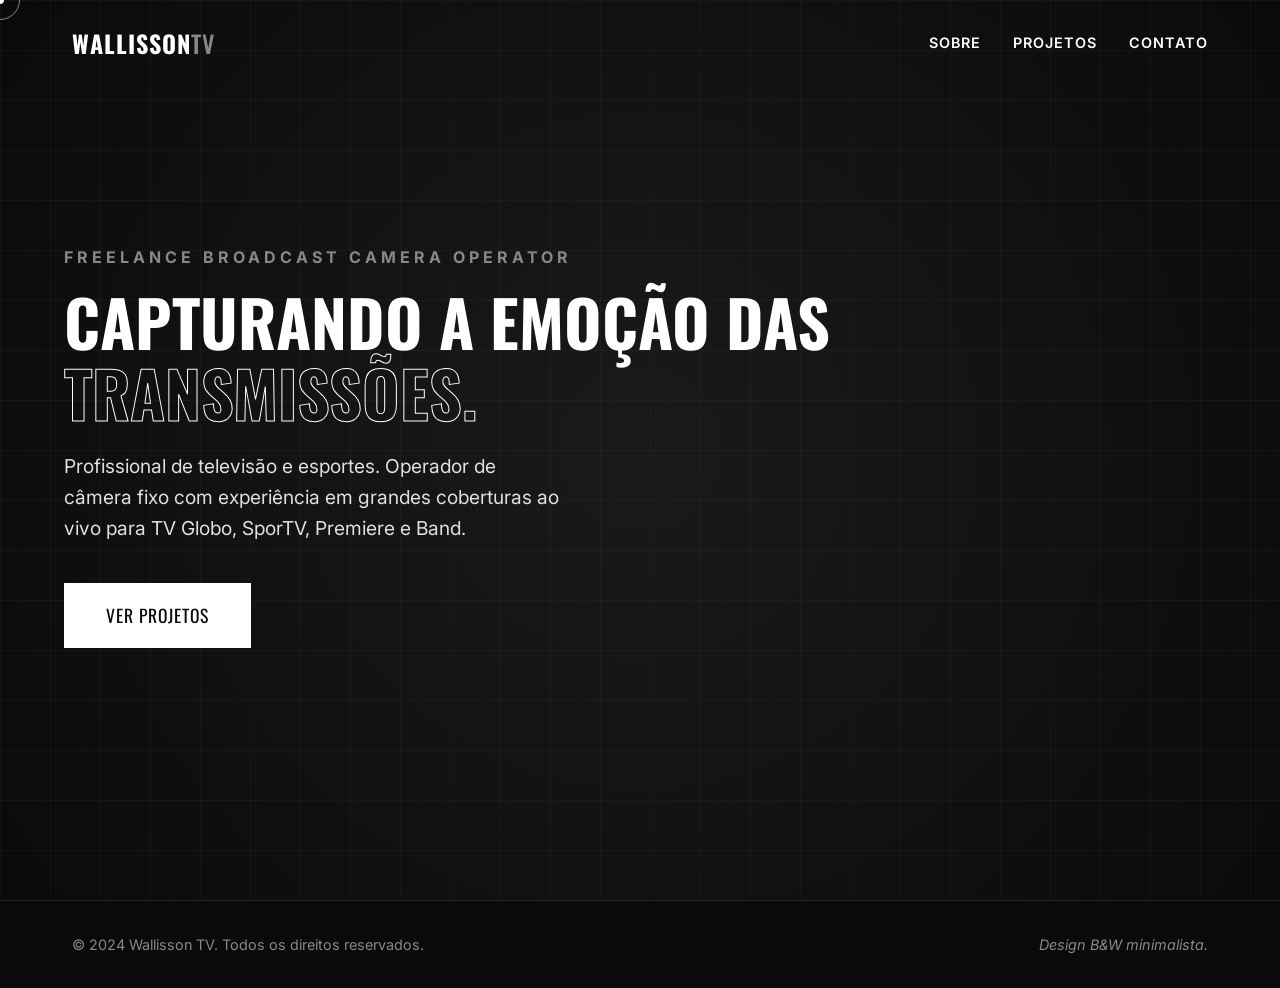
==== index.html @ 16e76c0e "alteracoes_de_imagens" ====
<!DOCTYPE html>
<html lang="pt-BR">
<head>
    <meta charset="UTF-8">
    <meta name="viewport" content="width=device-width, initial-scale=1.0">
    <title>Wallisson TV | Broadcast Camera Operator</title>
    <meta name="description" content="Portfólio de Wallisson Eugenio - Operador de câmera broadcast.">
    <link rel="preconnect" href="https://fonts.googleapis.com">
    <link rel="preconnect" href="https://fonts.gstatic.com" crossorigin>
    <link href="https://fonts.googleapis.com/css2?family=Inter:wght@300;400;600&family=Oswald:wght@500;700&display=swap" rel="stylesheet">
    <link rel="stylesheet" href="style.css">
</head>
<body class="page-transition">
    <!-- Custom Cursor -->
    <div class="custom-cursor"></div>
    <div class="custom-cursor-follower"></div>

    <!-- Navigation -->
    <nav id="navbar">
        <div class="nav-container">
            <a href="index.html" class="logo">WALLISSON<span>TV</span></a>
            <ul class="nav-links">
                <li><a href="sobre.html">Sobre</a></li>
                <li><a href="projetos.html">Projetos</a></li>
                <li><a href="contato.html">Contato</a></li>
            </ul>
            <div class="hamburger">
                <span></span>
                <span></span>
                <span></span>
            </div>
        </div>
    </nav>

    <!-- Hero Section -->
    <section id="home" class="hero">
        <div class="hero-content fade-in">
            <h2 class="hero-subtitle">Freelance Broadcast Camera Operator</h2>
            <h1 class="hero-title">Capturando a emoção das <span>transmissões.</span></h1>
            <p class="hero-description">Profissional de televisão e esportes. Operador de câmera fixo com experiência em grandes coberturas ao vivo para TV Globo, SporTV, Premiere e Band.</p>
            <a href="projetos.html" class="btn-primary">Ver Projetos</a>
        </div>
    </section>

    <!-- Footer -->
    <footer>
        <div class="container">
            <p>&copy; 2024 Wallisson TV. Todos os direitos reservados.</p>
            <p class="design-credit">Design B&W minimalista.</p>
        </div>
    </footer>

    <!-- JavaScript -->
    <script src="script.js"></script>
</body>
</html>
---- style.css ----
/* =========================================
   WALLISSON TV - BLACK & WHITE PORTFOLIO
   ========================================= */

/* CSS Variables */
:root {
    --black: #0a0a0a;
    --dark-gray: #1a1a1a;
    --gray: #888888;
    --light-gray: #e0e0e0;
    --white: #ffffff;
    
    --font-main: 'Inter', sans-serif;
    --font-heading: 'Oswald', sans-serif;
    
    --transition-fast: 0.3s ease;
    --transition-slow: 0.6s cubic-bezier(0.16, 1, 0.3, 1);
}

/* Reset & Base Styles */
* {
    margin: 0;
    padding: 0;
    box-sizing: border-box;
}

html {
    scroll-behavior: smooth;
}

body {
    background-color: var(--black);
    color: var(--white);
    font-family: var(--font-main);
    line-height: 1.6;
    overflow-x: hidden;
    cursor: none; /* For custom cursor */
}

a {
    text-decoration: none;
    color: inherit;
    cursor: none;
}

ul {
    list-style: none;
}

/* Utility Classes */
.container {
    max-width: 1200px;
    margin: 0 auto;
    padding: 0 2rem;
}

.section-padding {
    padding: 8rem 0;
}

.section-title {
    font-family: var(--font-heading);
    font-size: 3rem;
    text-transform: uppercase;
    letter-spacing: 2px;
    margin-bottom: 2rem;
    position: relative;
    display: inline-block;
}

.section-title::after {
    content: '';
    position: absolute;
    bottom: -10px;
    left: 0;
    width: 60px;
    height: 4px;
    background-color: var(--white);
}

/* Custom Cursor */
.custom-cursor {
    width: 8px;
    height: 8px;
    background-color: var(--white);
    border-radius: 50%;
    position: fixed;
    top: 0;
    left: 0;
    pointer-events: none;
    z-index: 9999;
    transform: translate(-50%, -50%);
    transition: transform var(--transition-fast);
}

.custom-cursor-follower {
    width: 40px;
    height: 40px;
    border: 1px solid rgba(255, 255, 255, 0.5);
    border-radius: 50%;
    position: fixed;
    top: 0;
    left: 0;
    pointer-events: none;
    z-index: 9998;
    transform: translate(-50%, -50%);
    transition: width var(--transition-fast), height var(--transition-fast), background-color var(--transition-fast);
}

.cursor-hover .custom-cursor {
    transform: translate(-50%, -50%) scale(0);
}

.cursor-hover .custom-cursor-follower {
    width: 60px;
    height: 60px;
    background-color: rgba(255, 255, 255, 0.1);
    border-color: transparent;
    backdrop-filter: blur(2px);
}

/* Navigation */
nav {
    position: fixed;
    top: 0;
    left: 0;
    width: 100%;
    padding: 1.5rem 0;
    z-index: 1000;
    transition: background-color var(--transition-fast), padding var(--transition-fast);
}

nav.scrolled {
    background-color: rgba(10, 10, 10, 0.9);
    backdrop-filter: blur(10px);
    padding: 1rem 0;
    border-bottom: 1px solid rgba(255,255,255,0.1);
}

.nav-container {
    max-width: 1200px;
    margin: 0 auto;
    padding: 0 2rem;
    display: flex;
    justify-content: space-between;
    align-items: center;
}

.logo {
    font-family: var(--font-heading);
    font-size: 1.5rem;
    font-weight: 700;
    letter-spacing: 1px;
    text-transform: uppercase;
}

.logo span {
    color: var(--gray);
    font-weight: 500;
}

.nav-links {
    display: flex;
    gap: 2rem;
}

.nav-links a {
    font-size: 0.9rem;
    font-weight: 600;
    text-transform: uppercase;
    letter-spacing: 1px;
    position: relative;
    padding-bottom: 5px;
}

.nav-links a::after {
    content: '';
    position: absolute;
    bottom: 0;
    left: 0;
    width: 0;
    height: 2px;
    background-color: var(--white);
    transition: width var(--transition-fast);
}

.nav-links a:hover::after {
    width: 100%;
}

.hamburger {
    display: none;
    flex-direction: column;
    gap: 6px;
    cursor: pointer;
}

.hamburger span {
    display: block;
    width: 30px;
    height: 2px;
    background-color: var(--white);
    transition: var(--transition-fast);
}

/* Buttons */
.btn-primary, .btn-secondary {
    display: inline-block;
    padding: 1rem 2.5rem;
    font-family: var(--font-heading);
    font-size: 1.1rem;
    text-transform: uppercase;
    letter-spacing: 1px;
    transition: var(--transition-slow);
    position: relative;
    overflow: hidden;
    z-index: 1;
}

.btn-primary {
    background-color: var(--white);
    color: var(--black);
    border: 2px solid var(--white);
}

.btn-primary::before {
    content: '';
    position: absolute;
    top: 0;
    left: 0;
    width: 0%;
    height: 100%;
    background-color: var(--black);
    z-index: -1;
    transition: var(--transition-slow);
}

.btn-primary:hover {
    color: var(--white);
}

.btn-primary:hover::before {
    width: 100%;
}

.btn-secondary {
    background-color: transparent;
    color: var(--white);
    border: 2px solid var(--white);
}

.btn-secondary:hover {
    background-color: var(--white);
    color: var(--black);
}

/* Hero Section */
.hero {
    height: 100vh;
    display: flex;
    align-items: center;
    position: relative;
    padding: 0 4rem;
    background: radial-gradient(circle at center, var(--dark-gray) 0%, var(--black) 100%);
    overflow: hidden;
}

/* Subtle background pattern for hero */
.hero::before {
    content: '';
    position: absolute;
    top: 0; left: 0; right: 0; bottom: 0;
    background-image: 
        linear-gradient(rgba(255, 255, 255, 0.03) 1px, transparent 1px),
        linear-gradient(90deg, rgba(255, 255, 255, 0.03) 1px, transparent 1px);
    background-size: 50px 50px;
    z-index: 0;
}

.hero-content {
    max-width: 800px;
    z-index: 1;
}

.hero-subtitle {
    font-size: 1rem;
    text-transform: uppercase;
    letter-spacing: 4px;
    color: var(--gray);
    margin-bottom: 1rem;
}

.hero-title {
    font-family: var(--font-heading);
    font-size: 5vw;
    line-height: 1.1;
    margin-bottom: 1.5rem;
    text-transform: uppercase;
}

.hero-title span {
    color: transparent;
    -webkit-text-stroke: 1px var(--white);
    display: block;
}

.hero-description {
    font-size: 1.2rem;
    color: var(--light-gray);
    margin-bottom: 2.5rem;
    max-width: 500px;
}

.scroll-indicator {
    position: absolute;
    bottom: 40px;
    left: 50%;
    transform: translateX(-50%);
    display: flex;
    flex-direction: column;
    align-items: center;
    gap: 10px;
}

.scroll-indicator p {
    font-size: 0.8rem;
    text-transform: uppercase;
    letter-spacing: 2px;
    color: var(--gray);
}

.scroll-indicator .line {
    width: 1px;
    height: 60px;
    background-color: rgba(255,255,255,0.2);
    position: relative;
    overflow: hidden;
}

.scroll-indicator .line::after {
    content: '';
    position: absolute;
    top: 0;
    left: 0;
    width: 100%;
    height: 50%;
    background-color: var(--white);
    animation: scrollDown 2s infinite cubic-bezier(0.77, 0, 0.175, 1);
}

@keyframes scrollDown {
    0% { transform: translateY(-100%); }
    100% { transform: translateY(200%); }
}

/* About Section */
.about {
    background-color: var(--black);
}

.about-grid {
    display: grid;
    grid-template-columns: 1fr 1fr;
    gap: 4rem;
    align-items: center;
}

.about-text p {
    color: var(--light-gray);
    margin-bottom: 1.5rem;
    font-size: 1.1rem;
}

.stats {
    display: flex;
    gap: 3rem;
    margin-top: 3rem;
    padding-top: 2rem;
    border-top: 1px solid rgba(255,255,255,0.1);
}

.stat-item h3 {
    font-family: var(--font-heading);
    font-size: 2.5rem;
    margin-bottom: 0.5rem;
}

.stat-item p {
    font-size: 0.9rem;
    text-transform: uppercase;
    letter-spacing: 1px;
    color: var(--gray);
    margin-bottom: 0;
}

.about-image {
    position: relative;
}

.image-placeholder {
    width: 100%;
    aspect-ratio: 4/5;
    background-color: var(--dark-gray);
    border: 1px solid rgba(255,255,255,0.1);
    display: flex;
    justify-content: center;
    align-items: center;
    color: var(--gray);
    font-size: 0.9rem;
    text-transform: uppercase;
    letter-spacing: 2px;
    position: relative;
    overflow: hidden;
}

.image-placeholder::before {
    content: '';
    position: absolute;
    top: 20px;
    left: -20px;
    width: 100%;
    height: 100%;
    border: 1px solid rgba(255,255,255,0.2);
    z-index: -1;
}

.profile-image {
    width: 100%;
    aspect-ratio: 4/5;
    object-fit: cover;
    display: block;
    border: 1px solid rgba(255,255,255,0.1);
    filter: grayscale(100%);
    transition: var(--transition-slow);
}

.profile-image:hover {
    filter: grayscale(0%);
    transform: scale(1.02);
}

.about-image {
    position: relative;
    z-index: 1;
}

.about-image::before {
    content: '';
    position: absolute;
    top: 20px;
    left: -20px;
    width: 100%;
    height: 100%;
    border: 1px solid rgba(255,255,255,0.2);
    z-index: -1;
    transition: var(--transition-slow);
}

.about-image:hover::before {
    top: 15px;
    left: -15px;
}

/* Work Section */
.work {
    background-color: var(--dark-gray);
}

.section-header {
    text-align: center;
    margin-bottom: 4rem;
}

.section-header .section-title::after {
    left: 50%;
    transform: translateX(-50%);
}

.section-header p {
    color: var(--gray);
    font-size: 1.1rem;
}

.work-grid {
    display: grid;
    grid-template-columns: repeat(2, 1fr);
    gap: 3rem;
}

.work-item {
    cursor: none;
}

.work-image {
    width: 100%;
    aspect-ratio: 16/9;
    background-color: var(--black);
    position: relative;
    overflow: hidden;
    display: flex;
    justify-content: center;
    align-items: center;
    transition: var(--transition-slow);
}

.placeholder-light {
    background-color: #2a2a2a;
}

.play-btn {
    width: 60px;
    height: 60px;
    border: 2px solid var(--white);
    border-radius: 50%;
    position: relative;
    opacity: 0;
    transform: scale(0.8);
    transition: var(--transition-slow);
    z-index: 2;
}

.work-video {
    width: 100%;
    height: 100%;
    object-fit: cover;
    filter: grayscale(100%);
    transition: var(--transition-slow);
    position: absolute;
    top: 0;
    left: 0;
}

.work-item:hover .work-video {
    filter: grayscale(0%);
    transform: scale(1.02);
}

.play-btn::after {
    content: '';
    position: absolute;
    top: 50%;
    left: 55%;
    transform: translate(-50%, -50%);
    border-left: 15px solid var(--white);
    border-top: 10px solid transparent;
    border-bottom: 10px solid transparent;
}

.work-item:hover .work-image {
    transform: scale(0.98);
}

.work-item:hover .play-btn {
    opacity: 1;
    transform: scale(1);
}

.work-item:hover .work-image::before {
    content: '';
    position: absolute;
    top: 0; left: 0; width: 100%; height: 100%;
    background: rgba(0,0,0,0.5);
}

.work-info {
    margin-top: 1.5rem;
}

.work-info h3 {
    font-family: var(--font-heading);
    font-size: 1.5rem;
    text-transform: uppercase;
    margin-bottom: 0.5rem;
}

.work-info p {
    color: var(--gray);
    font-size: 0.9rem;
    text-transform: uppercase;
    letter-spacing: 1px;
}

/* Contact Section */
.contact {
    background: radial-gradient(circle at center, var(--dark-gray) 0%, var(--black) 100%);
    text-align: center;
}

.contact-content {
    max-width: 600px;
    margin: 0 auto;
}

.contact-content p {
    color: var(--light-gray);
    font-size: 1.2rem;
    margin-bottom: 3rem;
}

.social-links {
    margin-top: 5rem;
    display: flex;
    justify-content: center;
    gap: 2rem;
}

.social-links a {
    text-transform: uppercase;
    font-family: var(--font-heading);
    letter-spacing: 2px;
    font-size: 0.9rem;
    position: relative;
    padding-bottom: 5px;
}

.social-links a::after {
    content: '';
    position: absolute;
    bottom: 0;
    left: 0;
    width: 0;
    height: 1px;
    background-color: var(--white);
    transition: var(--transition-fast);
}

.social-links a:hover::after {
    width: 100%;
}

/* Footer */
footer {
    padding: 2rem 0;
    border-top: 1px solid rgba(255,255,255,0.1);
    background-color: var(--black);
}

footer .container {
    display: flex;
    justify-content: space-between;
    align-items: center;
}

footer p {
    color: var(--gray);
    font-size: 0.9rem;
}

.design-credit {
    font-style: italic;
}

/* Animations */
.fade-in {
    opacity: 0;
    animation: fadeIn 1.5s ease forwards;
}

.fade-in-up {
    opacity: 0;
    transform: translateY(40px);
    transition: opacity 0.8s ease, transform 0.8s ease;
}

.fade-in-up.visible {
    opacity: 1;
    transform: translateY(0);
}

@keyframes fadeIn {
    from { opacity: 0; }
    to { opacity: 1; }
}

/* Responsive Design */
@media (max-width: 900px) {
    .about-grid {
        grid-template-columns: 1fr;
    }
    .work-grid {
        grid-template-columns: 1fr;
    }
    .hero-title {
        font-size: 3.5rem;
    }
    footer .container {
        flex-direction: column;
        gap: 1rem;
        text-align: center;
    }
}

@media (max-width: 768px) {
    .nav-links {
        position: fixed;
        top: 0;
        right: -100%;
        width: 100vw;
        height: 100vh;
        background-color: var(--black);
        flex-direction: column;
        justify-content: center;
        align-items: center;
        transition: right var(--transition-slow);
    }
    .nav-links.active {
        right: 0;
    }
    .hamburger {
        display: flex;
        z-index: 1001;
    }
    .hamburger.active span:nth-child(1) {
        transform: translateY(8px) rotate(45deg);
    }
    .hamburger.active span:nth-child(2) {
        opacity: 0;
    }
    .hamburger.active span:nth-child(3) {
        transform: translateY(-8px) rotate(-45deg);
    }
    
    /* Disable custom cursor on mobile for better UX */
    .custom-cursor, .custom-cursor-follower {
        display: none;
    }
    body, a, .work-item {
        cursor: auto;
    }
}

@media (max-width: 480px) {
    .hero-title {
        font-size: 2.5rem;
    }
    .section-title {
        font-size: 2rem;
    }
    .hero {
        padding: 0 2rem;
    }
}

/* Page Transition & Active Nav */
.page-transition {
    animation: pageLoad 0.5s ease-out forwards;
}

@keyframes pageLoad {
    from { opacity: 0; transform: translateY(10px); }
    to { opacity: 1; transform: translateY(0); }
}

.inner-section {
    padding-top: 120px; /* offset for fixed header */
    min-height: calc(100vh - 80px); /* fill at least the screen minus footer */
}

.nav-links a.active {
    color: var(--white);
}

.nav-links a.active::after {
    width: 100%;
}
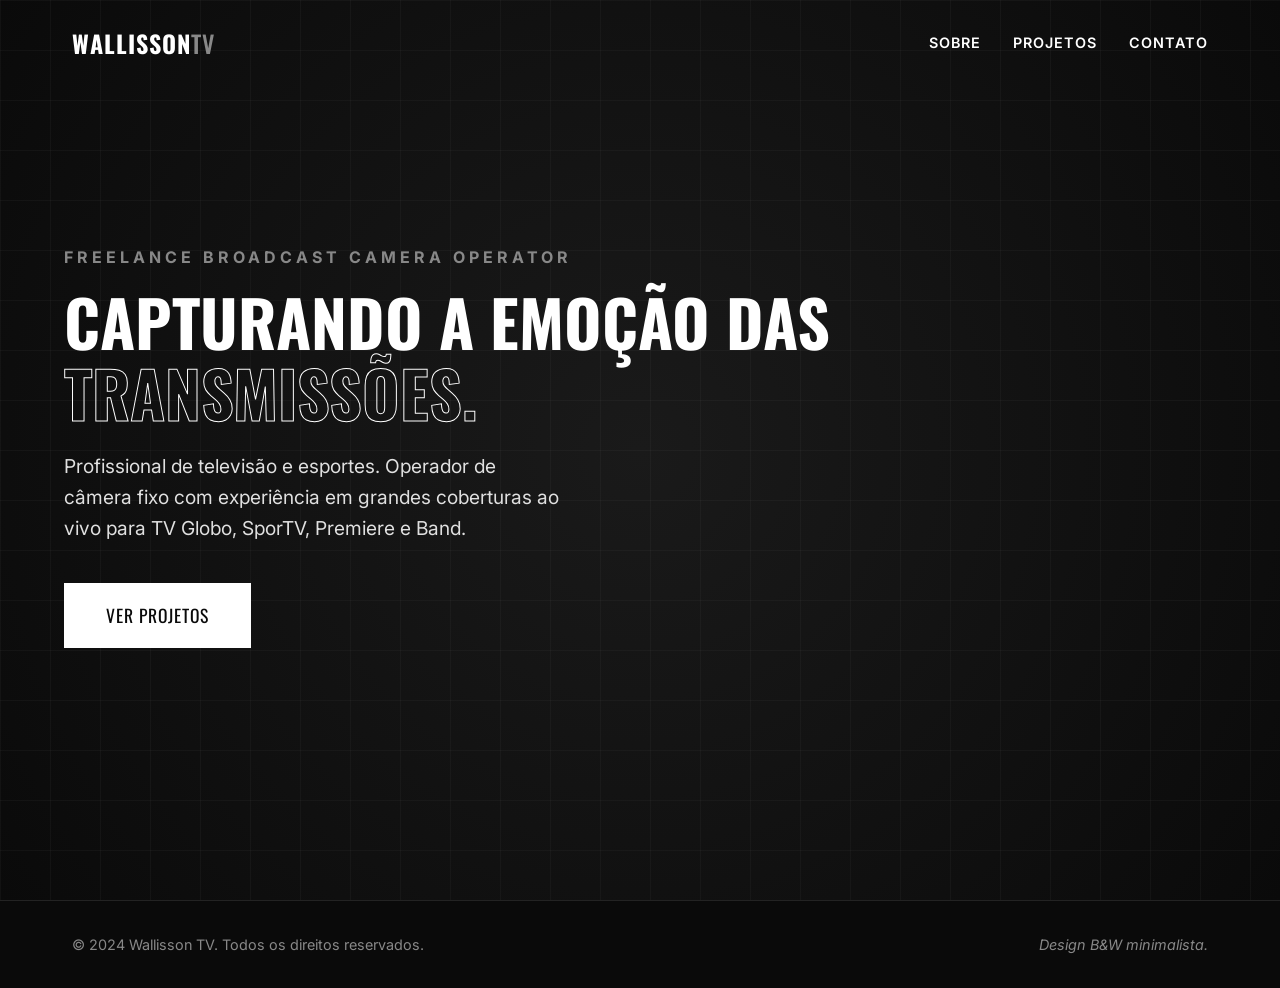
==== commit 8591c337: "otimizacoes" ====
--- a/index.html
+++ b/index.html
@@ -11,9 +11,7 @@
     <link rel="stylesheet" href="style.css">
 </head>
 <body class="page-transition">
-    <!-- Custom Cursor -->
-    <div class="custom-cursor"></div>
-    <div class="custom-cursor-follower"></div>
+
 
     <!-- Navigation -->
     <nav id="navbar">
--- a/style.css
+++ b/style.css
@@ -34,13 +34,11 @@
     font-family: var(--font-main);
     line-height: 1.6;
     overflow-x: hidden;
-    cursor: none; /* For custom cursor */
 }
 
 a {
     text-decoration: none;
     color: inherit;
-    cursor: none;
 }
 
 ul {
@@ -78,46 +76,7 @@
     background-color: var(--white);
 }
 
-/* Custom Cursor */
-.custom-cursor {
-    width: 8px;
-    height: 8px;
-    background-color: var(--white);
-    border-radius: 50%;
-    position: fixed;
-    top: 0;
-    left: 0;
-    pointer-events: none;
-    z-index: 9999;
-    transform: translate(-50%, -50%);
-    transition: transform var(--transition-fast);
-}
-
-.custom-cursor-follower {
-    width: 40px;
-    height: 40px;
-    border: 1px solid rgba(255, 255, 255, 0.5);
-    border-radius: 50%;
-    position: fixed;
-    top: 0;
-    left: 0;
-    pointer-events: none;
-    z-index: 9998;
-    transform: translate(-50%, -50%);
-    transition: width var(--transition-fast), height var(--transition-fast), background-color var(--transition-fast);
-}
-
-.cursor-hover .custom-cursor {
-    transform: translate(-50%, -50%) scale(0);
-}
-
-.cursor-hover .custom-cursor-follower {
-    width: 60px;
-    height: 60px;
-    background-color: rgba(255, 255, 255, 0.1);
-    border-color: transparent;
-    backdrop-filter: blur(2px);
-}
+
 
 /* Navigation */
 nav {
@@ -487,10 +446,6 @@
     gap: 3rem;
 }
 
-.work-item {
-    cursor: none;
-}
-
 .work-image {
     width: 100%;
     aspect-ratio: 16/9;
@@ -524,42 +479,22 @@
     height: 100%;
     object-fit: cover;
     filter: grayscale(100%);
-    transition: var(--transition-slow);
+    -webkit-filter: grayscale(100%);
+    transition: filter 0.5s ease, transform 0.5s ease;
     position: absolute;
     top: 0;
     left: 0;
+    pointer-events: none;
 }
 
 .work-item:hover .work-video {
-    filter: grayscale(0%);
+    filter: none !important;
+    -webkit-filter: none !important;
     transform: scale(1.02);
-}
-
-.play-btn::after {
-    content: '';
-    position: absolute;
-    top: 50%;
-    left: 55%;
-    transform: translate(-50%, -50%);
-    border-left: 15px solid var(--white);
-    border-top: 10px solid transparent;
-    border-bottom: 10px solid transparent;
 }
 
 .work-item:hover .work-image {
     transform: scale(0.98);
-}
-
-.work-item:hover .play-btn {
-    opacity: 1;
-    transform: scale(1);
-}
-
-.work-item:hover .work-image::before {
-    content: '';
-    position: absolute;
-    top: 0; left: 0; width: 100%; height: 100%;
-    background: rgba(0,0,0,0.5);
 }
 
 .work-info {
@@ -659,6 +594,7 @@
 .fade-in-up {
     opacity: 0;
     transform: translateY(40px);
+    will-change: opacity, transform;
     transition: opacity 0.8s ease, transform 0.8s ease;
 }
 
@@ -719,14 +655,7 @@
     .hamburger.active span:nth-child(3) {
         transform: translateY(-8px) rotate(-45deg);
     }
-    
-    /* Disable custom cursor on mobile for better UX */
-    .custom-cursor, .custom-cursor-follower {
-        display: none;
-    }
-    body, a, .work-item {
-        cursor: auto;
-    }
+
 }
 
 @media (max-width: 480px) {
